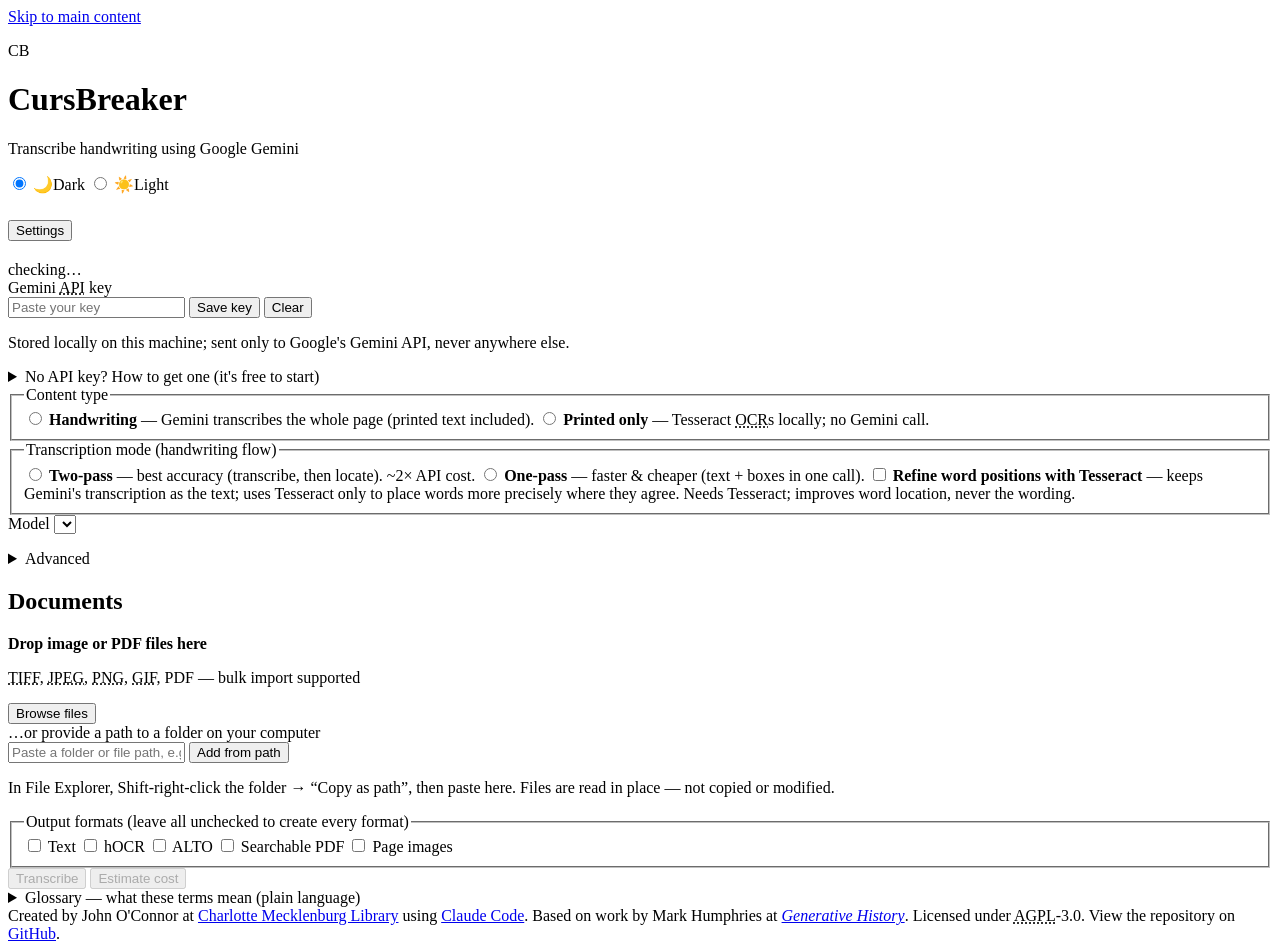
==== src/cursbreaker/static/index.html @ 34e97213 "Let users pick which output formats to create before a batch Every run wrote all five output kinds (" ====
<!DOCTYPE html>
<html lang="en">
<head>
  <meta charset="utf-8" />
  <meta name="viewport" content="width=device-width, initial-scale=1" />
  <title>CursBreaker</title>
  <link rel="stylesheet" href="/static/styles.css?v=28" />
  <link rel="icon" type="image/png" href="/static/favicon.png" />
  <script>
    /* Apply the saved theme before first paint so light-theme users see no flash. */
    try { if (localStorage.getItem("cb.theme") === "light") document.documentElement.dataset.theme = "light"; } catch (e) {}
  </script>
</head>
<body>
  <a class="skip-link" href="#main">Skip to main content</a>

  <!-- Single global live region: transient status (key saved/cleared, estimate
       ready, job done/failed, errors) is routed here so screen readers hear the
       outcome reliably, even when a per-section message box toggles `hidden`. -->
  <p id="a11y-status" class="sr-only" role="status" aria-live="polite" aria-atomic="true"></p>

  <header class="topbar" role="banner">
    <div class="brand">
      <span class="logo" aria-hidden="true">CB</span>
      <div>
        <h1>CursBreaker</h1>
        <p class="tagline">Transcribe handwriting using Google Gemini</p>
      </div>
    </div>
    <div class="theme-switch" role="radiogroup" aria-label="Color theme">
      <input type="radio" name="theme" id="theme-dark" value="dark" class="theme-radio" checked />
      <label for="theme-dark" class="theme-seg"><span class="seg-icon" aria-hidden="true">&#127769;</span>Dark</label>
      <input type="radio" name="theme" id="theme-light" value="light" class="theme-radio" />
      <label for="theme-light" class="theme-seg"><span class="seg-icon" aria-hidden="true">&#9728;&#65039;</span>Light</label>
    </div>
  </header>

  <main id="main" tabindex="-1">
    <section class="card" id="settings-card" aria-labelledby="settings-heading">
      <div class="card-head settings-head">
        <h2 id="settings-heading" class="settings-title">
          <button id="settings-toggle" class="disclosure" type="button"
                  aria-expanded="true" aria-controls="settings-body">
            <span class="chev" aria-hidden="true"></span>Settings
          </button>
        </h2>
        <span id="key-status" class="badge">checking&hellip;</span>
      </div>

      <div id="settings-body" class="settings-body">
          <div class="field">
            <label for="api_key">Gemini <abbr title="Application Programming Interface">API</abbr> key</label>
            <div class="row">
              <input type="password" id="api_key" placeholder="Paste your key" autocomplete="off"
                     aria-describedby="api_key-hint" />
              <button id="save-key" class="btn small" type="button">Save key</button>
              <button id="clear-key" class="btn small" type="button">Clear</button>
            </div>
            <p id="api_key-hint" class="hint">Stored locally on this machine; sent only to Google's Gemini API, never anywhere else.</p>
            <details class="advanced keyhelp">
              <summary>No API key? How to get one (it's free to start)</summary>
              <div class="keyhelp-body">
                <p>An API key is like a password that lets CursBreaker use Google's Gemini AI on your behalf. You create your own &mdash; it takes a couple of minutes and you need only a Google account (the same one you use for Gmail).</p>
                <ol>
                  <li>Open <a href="https://aistudio.google.com/apikey" target="_blank" rel="noopener noreferrer">Google AI Studio</a> and sign in with your Google account.</li>
                  <li>Click <b>Create API key</b>. If it asks which project to use, let it make a new one &mdash; the name doesn't matter.</li>
                  <li>Copy the key it shows you &mdash; a long string that starts with <code>AIza&hellip;</code></li>
                  <li>Paste it into the box above and click <b>Save key</b>.</li>
                </ol>
                <p class="hint">Google has a free tier (no credit card required) with daily limits; heavier use needs billing. CursBreaker estimates the cost before every run. <a href="https://github.com/oconnorv/CursBreaker#get-a-gemini-api-key" target="_blank" rel="noopener noreferrer">Full step-by-step guide &amp; pricing &rarr;</a></p>
              </div>
            </details>
            <div id="key-info" class="key-info" role="status" aria-live="polite" hidden></div>
          </div>

          <fieldset class="field">
            <legend>Content type</legend>
            <label class="radio"><input type="radio" name="content_type" value="handwriting" /> <b>Handwriting</b> &mdash; Gemini transcribes the whole page (printed text included).</label>
            <label class="radio"><input type="radio" name="content_type" value="text" /> <b>Printed only</b> &mdash; Tesseract <abbr title="optical character recognition">OCR</abbr>s locally; no Gemini call.</label>
          </fieldset>
          <div id="tesseract-info" class="key-info" role="status" aria-live="polite" hidden></div>

          <fieldset class="field">
            <legend>Transcription mode <span class="muted">(handwriting flow)</span></legend>
            <label class="radio"><input type="radio" name="mode" value="two_pass" /> <b>Two-pass</b> &mdash; best accuracy (transcribe, then locate). ~2&times; API cost.</label>
            <label class="radio"><input type="radio" name="mode" value="one_pass" /> <b>One-pass</b> &mdash; faster &amp; cheaper (text + boxes in one call).</label>
            <label class="radio"><input type="checkbox" id="refine_word_boxes" /> <b>Refine word positions with Tesseract</b> &mdash; keeps Gemini's transcription as the text; uses Tesseract only to place words more precisely where they agree. Needs Tesseract; improves word location, never the wording.</label>
          </fieldset>

          <label class="field">
            <span>Model</span>
            <select id="model" aria-describedby="model-pricing"></select>
          </label>
          <p id="model-pricing" class="hint" role="status" aria-live="polite"></p>

          <details class="advanced">
            <summary>Advanced</summary>
            <div class="grid2">
              <label class="field"><span>Temperature</span><input type="number" id="temperature" step="0.1" min="0" max="2" /></label>
              <label class="field"><span>Thinking level</span>
                <select id="thinking_level">
                  <option value="">(use budget)</option>
                  <option>low</option>
                  <option>medium</option>
                  <option>high</option>
                </select>
              </label>
              <label class="field"><span>Thinking budget (tokens)</span><input type="number" id="thinking_budget" min="0" step="128" /></label>
              <label class="field"><span>Media resolution</span>
                <select id="media_resolution"><option>high</option><option>medium</option><option>low</option></select>
              </label>
              <label class="field"><span><abbr title="Portable Document Format">PDF</abbr> <abbr title="dots per inch — how finely a PDF page is rendered to an image">DPI</abbr></span><input type="number" id="pdf_dpi" step="50" min="72" /></label>
              <label class="field"><span>Max image dimension (0 = original)</span><input type="number" id="max_dimension" step="256" min="0" /></label>
              <label class="field"><span>Word confidence (<abbr title="HTML-based OCR — an open format storing recognized words and where they sit on the page">hOCR</abbr>)</span><input type="number" id="word_confidence" min="0" max="100" /></label>
              <label class="field"><span>Tesseract language</span>
                <input id="tesseract_language" list="tesseract-langs" placeholder="eng" />
                <datalist id="tesseract-langs"></datalist>
              </label>
            </div>
            <label class="check"><input type="checkbox" id="preprocess" /> <span>Preprocess images (orientation, gentle denoise/brightness)</span></label>
          </details>
        </div>
    </section>

    <div class="work-col">
    <section class="card" aria-labelledby="documents-heading">
      <div class="card-head"><h2 id="documents-heading">Documents</h2></div>
      <div id="dropzone" class="dropzone">
        <p><b>Drop image or PDF files here</b></p>
        <p class="muted"><abbr title="Tagged Image File Format">TIFF</abbr>, <abbr title="Joint Photographic Experts Group">JPEG</abbr>, <abbr title="Portable Network Graphics">PNG</abbr>, <abbr title="Graphics Interchange Format">GIF</abbr>, PDF &mdash; bulk import supported</p>
        <button class="btn" id="browse" type="button">Browse files</button>
        <input type="file" id="file-input" multiple accept=".tif,.tiff,.jpg,.jpeg,.png,.gif,.pdf" hidden />
      </div>

      <!-- Big local batches: point at files already on this computer instead of
           uploading copies. The server reads them in place (never modified). -->
      <div class="path-add">
        <label for="path-input">…or provide a path to a folder on your computer</label>
        <div class="path-add-row">
          <input type="text" id="path-input" class="path-input" autocomplete="off"
                 spellcheck="false" placeholder="Paste a folder or file path, e.g. D:\Scans\Ledger1887" />
          <button id="add-path" class="btn" type="button">Add from path</button>
        </div>
        <p class="hint">In File Explorer, Shift-right-click the folder &rarr; &ldquo;Copy as path&rdquo;, then paste here. Files are read in place &mdash; not copied or modified.</p>
      </div>

      <!-- role="list" is explicit: list-style:none drops the implicit list
           role in Safari/VoiceOver, which would otherwise stop announcing it. -->
      <ul id="staged" class="staged" role="list" aria-label="Files ready to transcribe"></ul>

      <!-- Pick which output kinds to create before running. Leaving every box
           unchecked creates all of them (the original behaviour); checking some
           creates only those, which saves work and disk space on big batches —
           the searchable PDFs and page images are the heavy ones. -->
      <fieldset class="output-formats">
        <legend>Output formats <span class="muted">(leave all unchecked to create every format)</span></legend>
        <label><input type="checkbox" id="out-txt" value="txt" /> Text</label>
        <label><input type="checkbox" id="out-hocr" value="hocr" /> hOCR</label>
        <label><input type="checkbox" id="out-alto" value="alto" /> ALTO</label>
        <label><input type="checkbox" id="out-pdf" value="pdf" /> Searchable PDF</label>
        <label><input type="checkbox" id="out-images" value="images" /> Page images</label>
      </fieldset>

      <div class="actions">
        <button id="transcribe" class="btn primary" type="button" disabled>Transcribe</button>
        <button id="estimate" class="btn" type="button" disabled>Estimate cost</button>
        <span id="action-note" class="muted" role="status" aria-live="polite"></span>
      </div>
      <div id="estimate-info" class="key-info estimate-info" role="status" aria-live="polite" hidden></div>
    </section>

    <section class="card" id="progress-card" aria-labelledby="progress-heading" hidden>
      <div class="card-head">
        <h2 id="progress-heading">Progress</h2>
        <button id="cancel-job" class="btn small" type="button" hidden>Cancel</button>
      </div>
      <div id="progress" class="progress" role="progressbar"
           aria-labelledby="progress-heading" aria-valuemin="0" aria-valuemax="100" aria-valuenow="0">
        <div id="progress-bar" class="progress-bar"></div>
      </div>
      <p id="progress-text" class="muted" role="status" aria-live="polite"></p>
      <!-- Disk-full pause: the worker is blocked (no more files, no API spend)
           until the user frees space and resumes, or stops with what's saved.
           role="alert" so it's announced the moment it appears. -->
      <div id="pause-banner" class="pause-banner key-info warn" role="alert" hidden>
        <span class="glyph" aria-hidden="true">!</span>
        <div class="pause-body">
          <p id="pause-reason" class="pause-reason"></p>
          <div class="pause-actions">
            <button id="resume-job" class="btn small primary" type="button">I've freed up space — Resume</button>
            <button id="stop-job" class="btn small" type="button">Stop &amp; download what's done</button>
          </div>
        </div>
      </div>
      <p id="token-text" class="muted token-text" role="status" aria-live="polite"></p>
      <!-- Append-only activity log. role="log" (not a live region) so the whole
           list isn't re-announced each poll; #activity-live announces just the
           newest line for screen-reader users. -->
      <ol id="activity-log" class="activity-log" role="log" aria-label="Activity log" tabindex="0"></ol>
      <p id="activity-live" class="sr-only" role="status" aria-live="polite"></p>
    </section>

    <section class="card" id="results-card" aria-labelledby="results-heading" hidden>
      <div class="card-head">
        <h2 id="results-heading" tabindex="-1">Results</h2>
      </div>
      <!-- Bulk download: tick the file types you want and grab them as one zip,
           instead of saving hundreds of files one at a time. "Everything" also
           includes the page images. All routes hit the same streamed zip
           endpoint, so none can exhaust memory. -->
      <div class="download-bar">
        <fieldset class="dl-types">
          <legend>Download by type</legend>
          <label><input type="checkbox" id="dl-hocr" value="hocr" checked /> hOCR</label>
          <label><input type="checkbox" id="dl-alto" value="alto" /> ALTO</label>
          <label><input type="checkbox" id="dl-pdf" value="pdf" /> Searchable PDF</label>
          <label><input type="checkbox" id="dl-txt" value="txt" /> Text</label>
        </fieldset>
        <button id="dl-selected" class="btn small primary" type="button">Download selected (.zip)</button>
        <a id="zip-link" class="btn small" href="#">Everything (.zip)</a>
      </div>
      <p id="results-tokens" class="muted token-text" hidden></p>
      <div id="results"></div>
    </section>
    </div>
  </main>

  <dialog id="modal" class="modal" aria-labelledby="modal-title">
    <div class="modal-inner">
      <div class="modal-head">
        <h2 id="modal-title" class="modal-title"></h2>
        <button id="modal-close" class="btn small" type="button">Close</button>
      </div>
      <div class="modal-body"><img id="modal-img" alt="" /></div>
    </div>
  </dialog>

  <details class="glossary">
    <summary>Glossary &mdash; what these terms mean (plain language)</summary>
    <dl class="glossary-body">
      <dt>Handwriting transcription</dt>
      <dd>Turning the handwriting in a scanned page into typed, editable text.</dd>
      <dt><abbr title="optical character recognition">OCR</abbr></dt>
      <dd>Software that reads text out of an image.</dd>
      <dt>hOCR</dt>
      <dd>A file that stores each recognized word and the spot on the page where it sits, so the page becomes searchable.</dd>
      <dt><abbr title="Analyzed Layout and Text Object">ALTO</abbr> XML</dt>
      <dd>A library/archive standard file holding the same word positions as hOCR, in a different format.</dd>
      <dt>Bounding box</dt>
      <dd>The rectangle marking where a line or word sits on the page.</dd>
      <dt>API key</dt>
      <dd>A private code that lets this app use Google's Gemini service on your behalf.</dd>
      <dt>DPI</dt>
      <dd>Dots per inch &mdash; how finely a PDF page is turned into an image. Higher is sharper but larger.</dd>
      <dt>Token</dt>
      <dd>The unit Google counts, and bills, for the text and images it reads and writes.</dd>
    </dl>
  </details>

  <footer class="credits" role="contentinfo">
    Created by John O'Connor at
    <a href="https://www.cmlibrary.org/services/archives-and-special-collections" target="_blank" rel="noopener noreferrer">Charlotte Mecklenburg Library</a>
    using
    <a href="https://claude.ai/code" target="_blank" rel="noopener noreferrer">Claude Code</a>.
    Based on work by Mark Humphries at
    <a href="https://generativehistory.substack.com/p/gemini-3-solves-handwriting-recognition" target="_blank" rel="noopener noreferrer"><cite>Generative History</cite></a>.
    Licensed under <abbr title="GNU Affero General Public License">AGPL</abbr>-3.0.
    View the repository on
    <a href="https://github.com/oconnorv/CursBreaker" target="_blank" rel="noopener noreferrer">GitHub</a>.
  </footer>

  <script src="/static/app.js?v=29"></script>
</body>
</html>
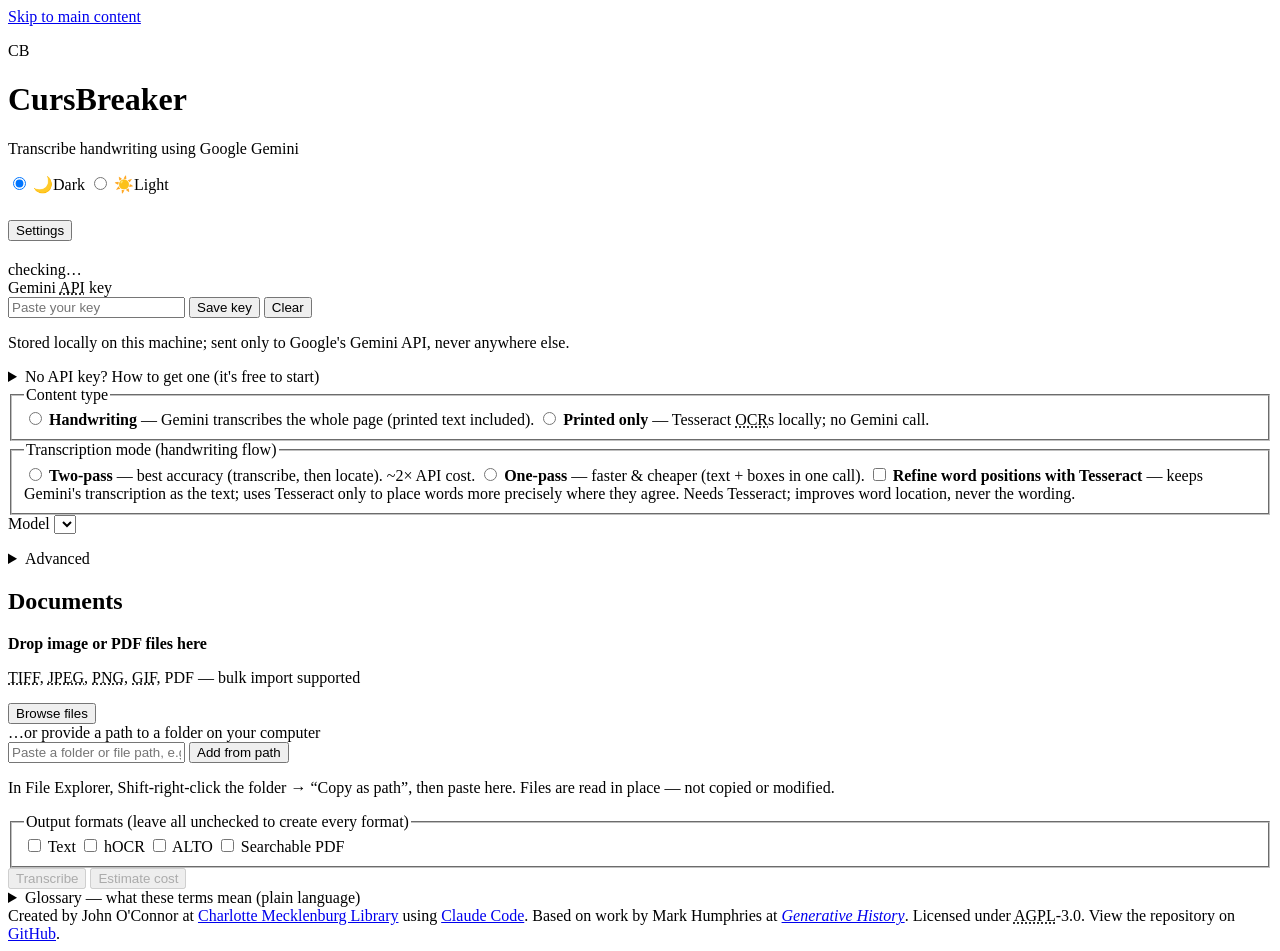
==== commit 4cc4937c: "Make page images internal-only; unify the results download Two fixes to the post-transcription exper" ====
--- a/src/cursbreaker/static/index.html
+++ b/src/cursbreaker/static/index.html
@@ -4,7 +4,7 @@
   <meta charset="utf-8" />
   <meta name="viewport" content="width=device-width, initial-scale=1" />
   <title>CursBreaker</title>
-  <link rel="stylesheet" href="/static/styles.css?v=28" />
+  <link rel="stylesheet" href="/static/styles.css?v=29" />
   <link rel="icon" type="image/png" href="/static/favicon.png" />
   <script>
     /* Apply the saved theme before first paint so light-theme users see no flash. */
@@ -148,17 +148,16 @@
            role in Safari/VoiceOver, which would otherwise stop announcing it. -->
       <ul id="staged" class="staged" role="list" aria-label="Files ready to transcribe"></ul>
 
-      <!-- Pick which output kinds to create before running. Leaving every box
+      <!-- Pick which output formats to create before running. Leaving every box
            unchecked creates all of them (the original behaviour); checking some
-           creates only those, which saves work and disk space on big batches —
-           the searchable PDFs and page images are the heavy ones. -->
+           creates only those, which saves work and disk on big batches — the
+           searchable PDF is the heavy one. -->
       <fieldset class="output-formats">
         <legend>Output formats <span class="muted">(leave all unchecked to create every format)</span></legend>
         <label><input type="checkbox" id="out-txt" value="txt" /> Text</label>
         <label><input type="checkbox" id="out-hocr" value="hocr" /> hOCR</label>
         <label><input type="checkbox" id="out-alto" value="alto" /> ALTO</label>
         <label><input type="checkbox" id="out-pdf" value="pdf" /> Searchable PDF</label>
-        <label><input type="checkbox" id="out-images" value="images" /> Page images</label>
       </fieldset>
 
       <div class="actions">
@@ -204,20 +203,20 @@
       <div class="card-head">
         <h2 id="results-heading" tabindex="-1">Results</h2>
       </div>
-      <!-- Bulk download: tick the file types you want and grab them as one zip,
-           instead of saving hundreds of files one at a time. "Everything" also
-           includes the page images. All routes hit the same streamed zip
-           endpoint, so none can exhaust memory. -->
+      <!-- Bulk download as one zip instead of saving files one at a time. The
+           type picker only appears when a run produced more than one format
+           (renderResults reveals it and hides the formats that weren't made);
+           with a single format it's just the button. Page images are never
+           included. The streamed zip endpoint can't exhaust memory. -->
       <div class="download-bar">
-        <fieldset class="dl-types">
+        <fieldset class="dl-types" id="dl-types-fieldset" hidden>
           <legend>Download by type</legend>
           <label><input type="checkbox" id="dl-hocr" value="hocr" checked /> hOCR</label>
-          <label><input type="checkbox" id="dl-alto" value="alto" /> ALTO</label>
-          <label><input type="checkbox" id="dl-pdf" value="pdf" /> Searchable PDF</label>
-          <label><input type="checkbox" id="dl-txt" value="txt" /> Text</label>
+          <label><input type="checkbox" id="dl-alto" value="alto" checked /> ALTO</label>
+          <label><input type="checkbox" id="dl-pdf" value="pdf" checked /> Searchable PDF</label>
+          <label><input type="checkbox" id="dl-txt" value="txt" checked /> Text</label>
         </fieldset>
-        <button id="dl-selected" class="btn small primary" type="button">Download selected (.zip)</button>
-        <a id="zip-link" class="btn small" href="#">Everything (.zip)</a>
+        <button id="dl-selected" class="btn small primary" type="button">Download (.zip)</button>
       </div>
       <p id="results-tokens" class="muted token-text" hidden></p>
       <div id="results"></div>
@@ -269,6 +268,6 @@
     <a href="https://github.com/oconnorv/CursBreaker" target="_blank" rel="noopener noreferrer">GitHub</a>.
   </footer>
 
-  <script src="/static/app.js?v=29"></script>
+  <script src="/static/app.js?v=31"></script>
 </body>
 </html>
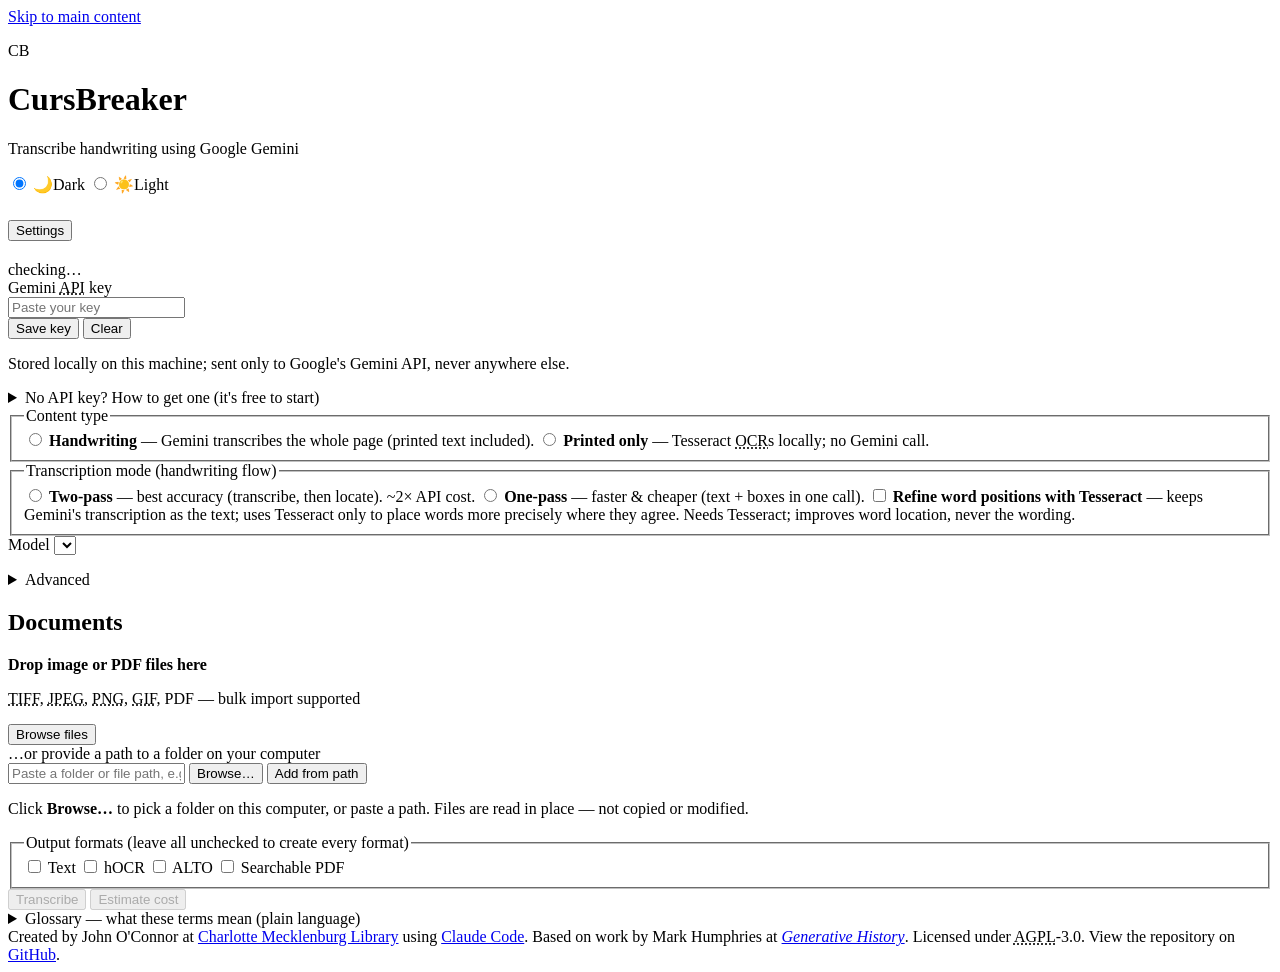
==== commit fda73ba7: "Keep Settings beside the working column on mid-width windows The Settings sidebar was only laid out " ====
--- a/src/cursbreaker/static/index.html
+++ b/src/cursbreaker/static/index.html
@@ -4,7 +4,7 @@
   <meta charset="utf-8" />
   <meta name="viewport" content="width=device-width, initial-scale=1" />
   <title>CursBreaker</title>
-  <link rel="stylesheet" href="/static/styles.css?v=29" />
+  <link rel="stylesheet" href="/static/styles.css?v=34" />
   <link rel="icon" type="image/png" href="/static/favicon.png" />
   <script>
     /* Apply the saved theme before first paint so light-theme users see no flash. */
@@ -53,8 +53,12 @@
             <div class="row">
               <input type="password" id="api_key" placeholder="Paste your key" autocomplete="off"
                      aria-describedby="api_key-hint" />
-              <button id="save-key" class="btn small" type="button">Save key</button>
-              <button id="clear-key" class="btn small" type="button">Clear</button>
+              <!-- Grouped so the pair wraps under the field together, rather than
+                   one button dropping to its own line in a narrow sidebar. -->
+              <div class="row-btns">
+                <button id="save-key" class="btn small" type="button">Save key</button>
+                <button id="clear-key" class="btn small" type="button">Clear</button>
+              </div>
             </div>
             <p id="api_key-hint" class="hint">Stored locally on this machine; sent only to Google's Gemini API, never anywhere else.</p>
             <details class="advanced keyhelp">
@@ -139,9 +143,10 @@
         <div class="path-add-row">
           <input type="text" id="path-input" class="path-input" autocomplete="off"
                  spellcheck="false" placeholder="Paste a folder or file path, e.g. D:\Scans\Ledger1887" />
+          <button id="browse-folder" class="btn" type="button">Browse&hellip;</button>
           <button id="add-path" class="btn" type="button">Add from path</button>
         </div>
-        <p class="hint">In File Explorer, Shift-right-click the folder &rarr; &ldquo;Copy as path&rdquo;, then paste here. Files are read in place &mdash; not copied or modified.</p>
+        <p class="hint">Click <b>Browse&hellip;</b> to pick a folder on this computer, or paste a path. Files are read in place &mdash; not copied or modified.</p>
       </div>
 
       <!-- role="list" is explicit: list-style:none drops the implicit list
@@ -160,10 +165,25 @@
         <label><input type="checkbox" id="out-pdf" value="pdf" /> Searchable PDF</label>
       </fieldset>
 
+      <!-- Appears only when some staged PDFs already carry a searchable text
+           layer (detected in the background) and a searchable PDF will be built.
+           One choice for the whole batch: keep those files' existing layer and
+           pass them through unchanged, rather than adding a second overlay. -->
+      <div id="skip-overlay-wrap" class="skip-overlay" hidden>
+        <label>
+          <input type="checkbox" id="skip-overlay" />
+          <span id="skip-overlay-label"></span>
+        </label>
+      </div>
+
       <div class="actions">
         <button id="transcribe" class="btn primary" type="button" disabled>Transcribe</button>
         <button id="estimate" class="btn" type="button" disabled>Estimate cost</button>
         <span id="action-note" class="muted" role="status" aria-live="polite"></span>
+        <!-- Appears once there's a batch to clear (staged files, progress, or
+             results). Frees the staged uploads + generated outputs on the server
+             so a fresh batch has room; the user's own on-disk originals are kept. -->
+        <button id="clear-batch" class="btn clear-batch" type="button" hidden>Clear batch</button>
       </div>
       <div id="estimate-info" class="key-info estimate-info" role="status" aria-live="polite" hidden></div>
     </section>
@@ -218,6 +238,9 @@
         </fieldset>
         <button id="dl-selected" class="btn small primary" type="button">Download (.zip)</button>
       </div>
+      <!-- Download problems (e.g. "not enough disk space to build the zip") land
+           here instead of failing silently; role=alert so it's announced. -->
+      <p id="download-note" class="dl-note" role="alert" hidden></p>
       <p id="results-tokens" class="muted token-text" hidden></p>
       <div id="results"></div>
     </section>
@@ -231,6 +254,28 @@
         <button id="modal-close" class="btn small" type="button">Close</button>
       </div>
       <div class="modal-body"><img id="modal-img" alt="" /></div>
+    </div>
+  </dialog>
+
+  <!-- In-app folder browser for "add from path": lists folders on this computer
+       (the app runs locally) so the user can pick one instead of copying a path.
+       The chosen folder's files are then read in place, never copied. -->
+  <dialog id="folder-modal" class="modal folder-modal" aria-labelledby="folder-modal-title">
+    <div class="modal-inner">
+      <div class="modal-head">
+        <h2 id="folder-modal-title" class="modal-title">Choose a folder</h2>
+        <button id="folder-cancel" class="btn small" type="button">Cancel</button>
+      </div>
+      <div id="folder-roots" class="folder-roots" aria-label="Drives"></div>
+      <div class="folder-nav">
+        <button id="folder-up" class="btn small" type="button">&uarr; Up</button>
+        <span id="folder-path" class="folder-path" aria-live="polite"></span>
+      </div>
+      <ul id="folder-list" class="folder-list" role="list" aria-label="Sub-folders"></ul>
+      <p id="folder-status" class="folder-status muted" role="status" aria-live="polite"></p>
+      <div class="folder-actions">
+        <button id="folder-use" class="btn primary" type="button">Use this folder</button>
+      </div>
     </div>
   </dialog>
 
@@ -268,6 +313,6 @@
     <a href="https://github.com/oconnorv/CursBreaker" target="_blank" rel="noopener noreferrer">GitHub</a>.
   </footer>
 
-  <script src="/static/app.js?v=31"></script>
+  <script src="/static/app.js?v=35"></script>
 </body>
 </html>
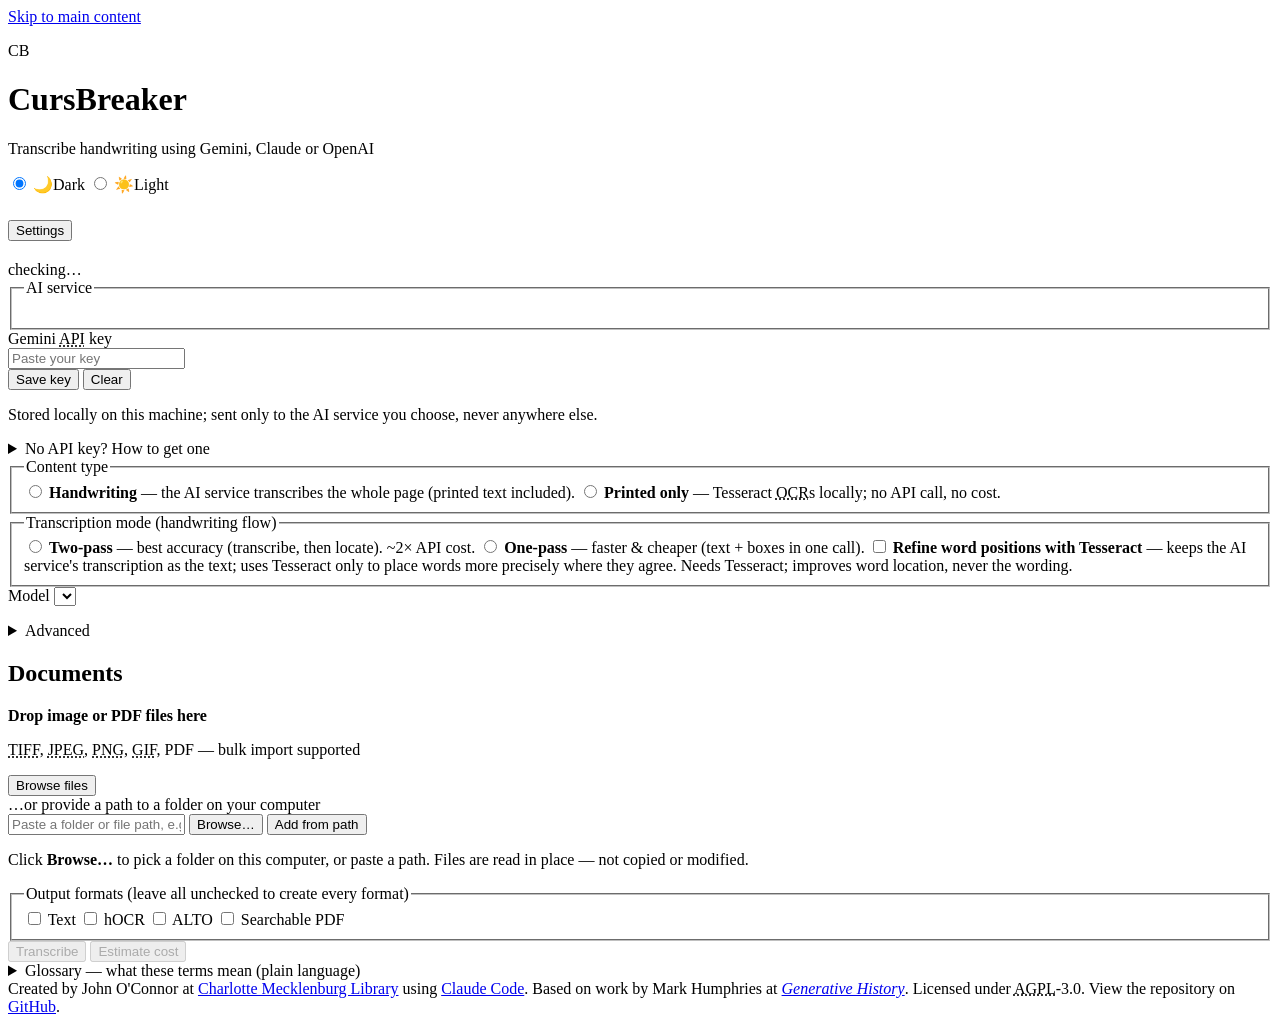
==== commit 9c377010: "Let users transcribe with Claude or OpenAI, not only Gemini Institutions approve AI vendors one at a" ====
--- a/src/cursbreaker/static/index.html
+++ b/src/cursbreaker/static/index.html
@@ -4,7 +4,7 @@
   <meta charset="utf-8" />
   <meta name="viewport" content="width=device-width, initial-scale=1" />
   <title>CursBreaker</title>
-  <link rel="stylesheet" href="/static/styles.css?v=34" />
+  <link rel="stylesheet" href="/static/styles.css?v=35" />
   <link rel="icon" type="image/png" href="/static/favicon.png" />
   <script>
     /* Apply the saved theme before first paint so light-theme users see no flash. */
@@ -24,7 +24,7 @@
       <span class="logo" aria-hidden="true">CB</span>
       <div>
         <h1>CursBreaker</h1>
-        <p class="tagline">Transcribe handwriting using Google Gemini</p>
+        <p class="tagline">Transcribe handwriting using Gemini, Claude or OpenAI</p>
       </div>
     </div>
     <div class="theme-switch" role="radiogroup" aria-label="Color theme">
@@ -48,8 +48,18 @@
       </div>
 
       <div id="settings-body" class="settings-body">
+          <!-- Which hosted service transcribes. Institutions often approve one
+               AI vendor and not others, so this is a first-class choice rather
+               than a build-time decision; each provider keeps its own saved
+               key, so switching back and forth never means re-pasting. -->
+          <fieldset class="field">
+            <legend>AI service</legend>
+            <div id="provider-choices" class="provider-choices"></div>
+            <p id="provider-note" class="hint" role="status" aria-live="polite"></p>
+          </fieldset>
+
           <div class="field">
-            <label for="api_key">Gemini <abbr title="Application Programming Interface">API</abbr> key</label>
+            <label for="api_key" id="api_key-label">Gemini <abbr title="Application Programming Interface">API</abbr> key</label>
             <div class="row">
               <input type="password" id="api_key" placeholder="Paste your key" autocomplete="off"
                      aria-describedby="api_key-hint" />
@@ -60,27 +70,22 @@
                 <button id="clear-key" class="btn small" type="button">Clear</button>
               </div>
             </div>
-            <p id="api_key-hint" class="hint">Stored locally on this machine; sent only to Google's Gemini API, never anywhere else.</p>
+            <!-- Text set per provider by applyProviderChrome(); the default
+                 here is what a no-JS/pre-hydration render shows. -->
+            <p id="api_key-hint" class="hint">Stored locally on this machine; sent only to the AI service you choose, never anywhere else.</p>
+            <!-- Filled per provider by renderKeyHelp(); the steps and the
+                 console link differ for each service. -->
             <details class="advanced keyhelp">
-              <summary>No API key? How to get one (it's free to start)</summary>
-              <div class="keyhelp-body">
-                <p>An API key is like a password that lets CursBreaker use Google's Gemini AI on your behalf. You create your own &mdash; it takes a couple of minutes and you need only a Google account (the same one you use for Gmail).</p>
-                <ol>
-                  <li>Open <a href="https://aistudio.google.com/apikey" target="_blank" rel="noopener noreferrer">Google AI Studio</a> and sign in with your Google account.</li>
-                  <li>Click <b>Create API key</b>. If it asks which project to use, let it make a new one &mdash; the name doesn't matter.</li>
-                  <li>Copy the key it shows you &mdash; a long string that starts with <code>AIza&hellip;</code></li>
-                  <li>Paste it into the box above and click <b>Save key</b>.</li>
-                </ol>
-                <p class="hint">Google has a free tier (no credit card required) with daily limits; heavier use needs billing. CursBreaker estimates the cost before every run. <a href="https://github.com/oconnorv/CursBreaker#get-a-gemini-api-key" target="_blank" rel="noopener noreferrer">Full step-by-step guide &amp; pricing &rarr;</a></p>
-              </div>
+              <summary id="keyhelp-summary">No API key? How to get one</summary>
+              <div class="keyhelp-body" id="keyhelp-body"></div>
             </details>
             <div id="key-info" class="key-info" role="status" aria-live="polite" hidden></div>
           </div>
 
           <fieldset class="field">
             <legend>Content type</legend>
-            <label class="radio"><input type="radio" name="content_type" value="handwriting" /> <b>Handwriting</b> &mdash; Gemini transcribes the whole page (printed text included).</label>
-            <label class="radio"><input type="radio" name="content_type" value="text" /> <b>Printed only</b> &mdash; Tesseract <abbr title="optical character recognition">OCR</abbr>s locally; no Gemini call.</label>
+            <label class="radio"><input type="radio" name="content_type" value="handwriting" /> <b>Handwriting</b> &mdash; the AI service transcribes the whole page (printed text included).</label>
+            <label class="radio"><input type="radio" name="content_type" value="text" /> <b>Printed only</b> &mdash; Tesseract <abbr title="optical character recognition">OCR</abbr>s locally; no API call, no cost.</label>
           </fieldset>
           <div id="tesseract-info" class="key-info" role="status" aria-live="polite" hidden></div>
 
@@ -88,7 +93,7 @@
             <legend>Transcription mode <span class="muted">(handwriting flow)</span></legend>
             <label class="radio"><input type="radio" name="mode" value="two_pass" /> <b>Two-pass</b> &mdash; best accuracy (transcribe, then locate). ~2&times; API cost.</label>
             <label class="radio"><input type="radio" name="mode" value="one_pass" /> <b>One-pass</b> &mdash; faster &amp; cheaper (text + boxes in one call).</label>
-            <label class="radio"><input type="checkbox" id="refine_word_boxes" /> <b>Refine word positions with Tesseract</b> &mdash; keeps Gemini's transcription as the text; uses Tesseract only to place words more precisely where they agree. Needs Tesseract; improves word location, never the wording.</label>
+            <label class="radio"><input type="checkbox" id="refine_word_boxes" /> <b>Refine word positions with Tesseract</b> &mdash; keeps the AI service's transcription as the text; uses Tesseract only to place words more precisely where they agree. Needs Tesseract; improves word location, never the wording.</label>
           </fieldset>
 
           <label class="field">
@@ -293,11 +298,11 @@
       <dt>Bounding box</dt>
       <dd>The rectangle marking where a line or word sits on the page.</dd>
       <dt>API key</dt>
-      <dd>A private code that lets this app use Google's Gemini service on your behalf.</dd>
+      <dd>A private code that lets this app use an AI service (Gemini, Claude or OpenAI) on your behalf.</dd>
       <dt>DPI</dt>
       <dd>Dots per inch &mdash; how finely a PDF page is turned into an image. Higher is sharper but larger.</dd>
       <dt>Token</dt>
-      <dd>The unit Google counts, and bills, for the text and images it reads and writes.</dd>
+      <dd>The unit an AI service counts, and bills, for the text and images it reads and writes.</dd>
     </dl>
   </details>
 
@@ -313,6 +318,6 @@
     <a href="https://github.com/oconnorv/CursBreaker" target="_blank" rel="noopener noreferrer">GitHub</a>.
   </footer>
 
-  <script src="/static/app.js?v=35"></script>
+  <script src="/static/app.js?v=36"></script>
 </body>
 </html>
